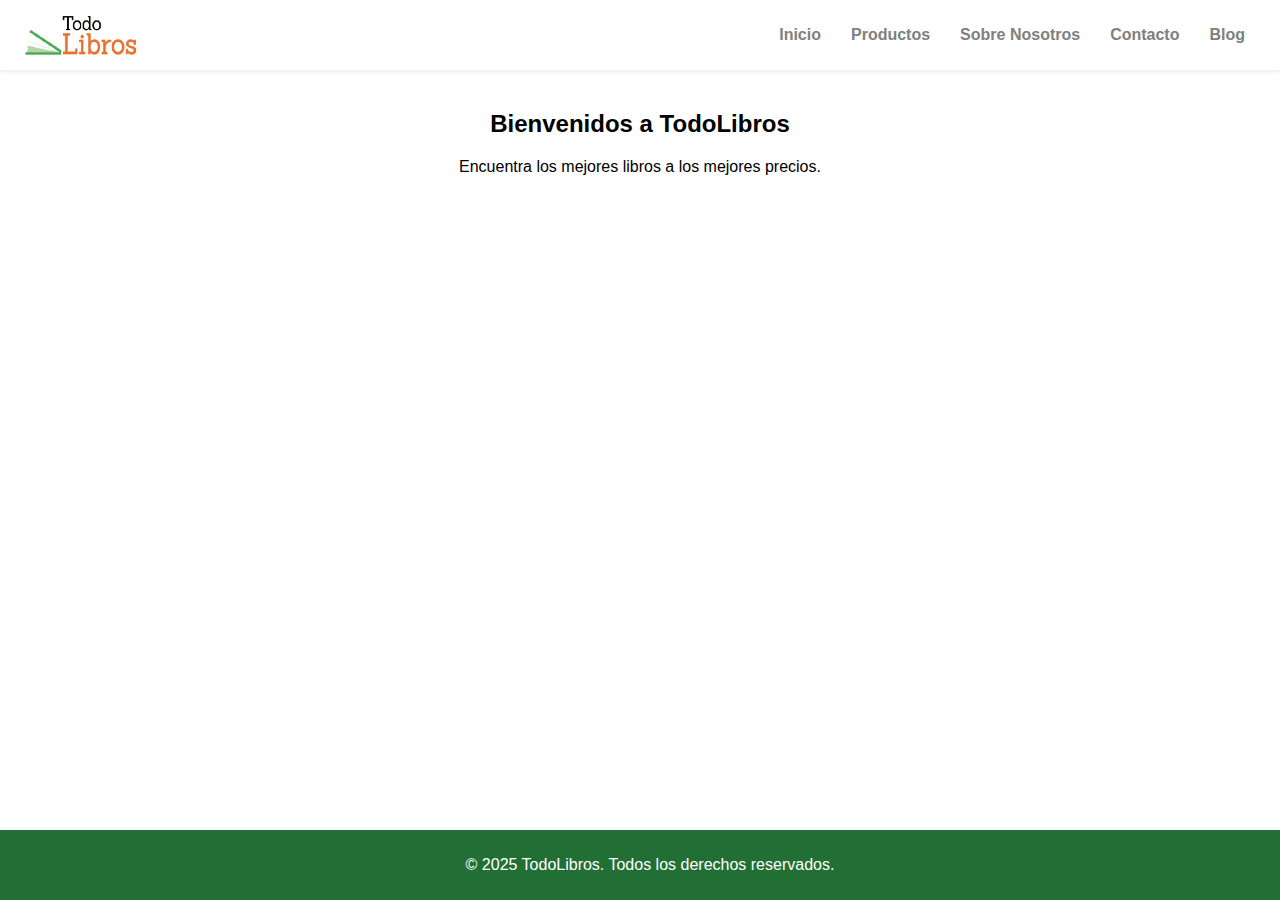
==== index.html @ 60c57262 "feat(Html): Estructura de archivos html, css, images" ====
<html lang="es">
<head>
    <meta charset="UTF-8">
    <meta name="viewport" content="width=device-width, initial-scale=1.0">
    <title>TodoLibros - Inicio</title>
    <link rel="stylesheet" href="css/styles.css">
</head>
<body>
    <header>
        <nav>
            <div class="logo">
                <img src="img/logo.png" alt="TodoLibros">
            </div>
            <ul>
                <li><a href="index.html">Inicio</a></li>
                <li><a href="productos.html">Productos</a></li>
                <li><a href="nosotros.html">Sobre Nosotros</a></li>
                <li><a href="contacto.html">Contacto</a></li>
                <li><a href="blog.html">Blog</a></li>
            </ul>
        </nav>
    </header>
    <main>
        <h2>Bienvenidos a TodoLibros</h2>
        <p>Encuentra los mejores libros a los mejores precios.</p>
    </main>
    <footer>
        <p>&copy; 2025 TodoLibros. Todos los derechos reservados.</p>
    </footer>
    <script src="script.js"></script>
</body>
</html>
---- css/styles.css ----
body {
  font-family: Arial, sans-serif;
  margin: 0;
  padding: 0;
  text-align: center;
  background-color: #ffffff;
  display: flex;
  flex-direction: column;
  min-height: 100vh;
}
header {
  background-color: #ffff;
  color: white;
  padding: 10px 0;
  display: flex;
  justify-content: space-between;
  align-items: center;
  box-shadow: 0 1px 5px rgba(0, 0, 0, 0.1);
}

nav {
  display: flex;
  align-items: center;
  justify-content: space-between;
  width: 100%;
  padding: 0 20px;
}
.logo img {
  height: 50px;
}
nav ul {
  list-style: none;
  padding: 0;
  margin: 0;
  display: flex;
}
nav ul li {
  margin: 0 15px;
}
nav ul li a {
  color: gray;
  text-decoration: none;
  font-weight: bold;
}
nav ul li a:hover {
  text-decoration: underline;
}
.producto {
  padding: 10px;
  margin: 10px;
  display: inline-block;
  max-width: 400px;
}
.contact-form {
  display: flex;
  flex-direction: column;
  max-width: 400px;
  margin: 0 auto;
  gap: 10px;
}
.contact-form label {
  text-align: left;
  font-weight: bold;
}
.contact-form input, .contact-form textarea {
  width: 100%;
  padding: 10px;
  border: 1px solid #ddd;
  border-radius: 5px;
}
.contact-form button {
  background-color: #f57c22;
  color: white;
  border: none;
  padding: 10px;
  cursor: pointer;
}
.contact-form button:hover {
  background-color: #e06b1d;
}


main {
  flex: 1;
  padding: 20px;
}
footer {
  background-color: #226f35;
  color: white;
  padding: 10px;
  text-align: center;
  position: relative;
  bottom: 0;
  width: 100%;
}
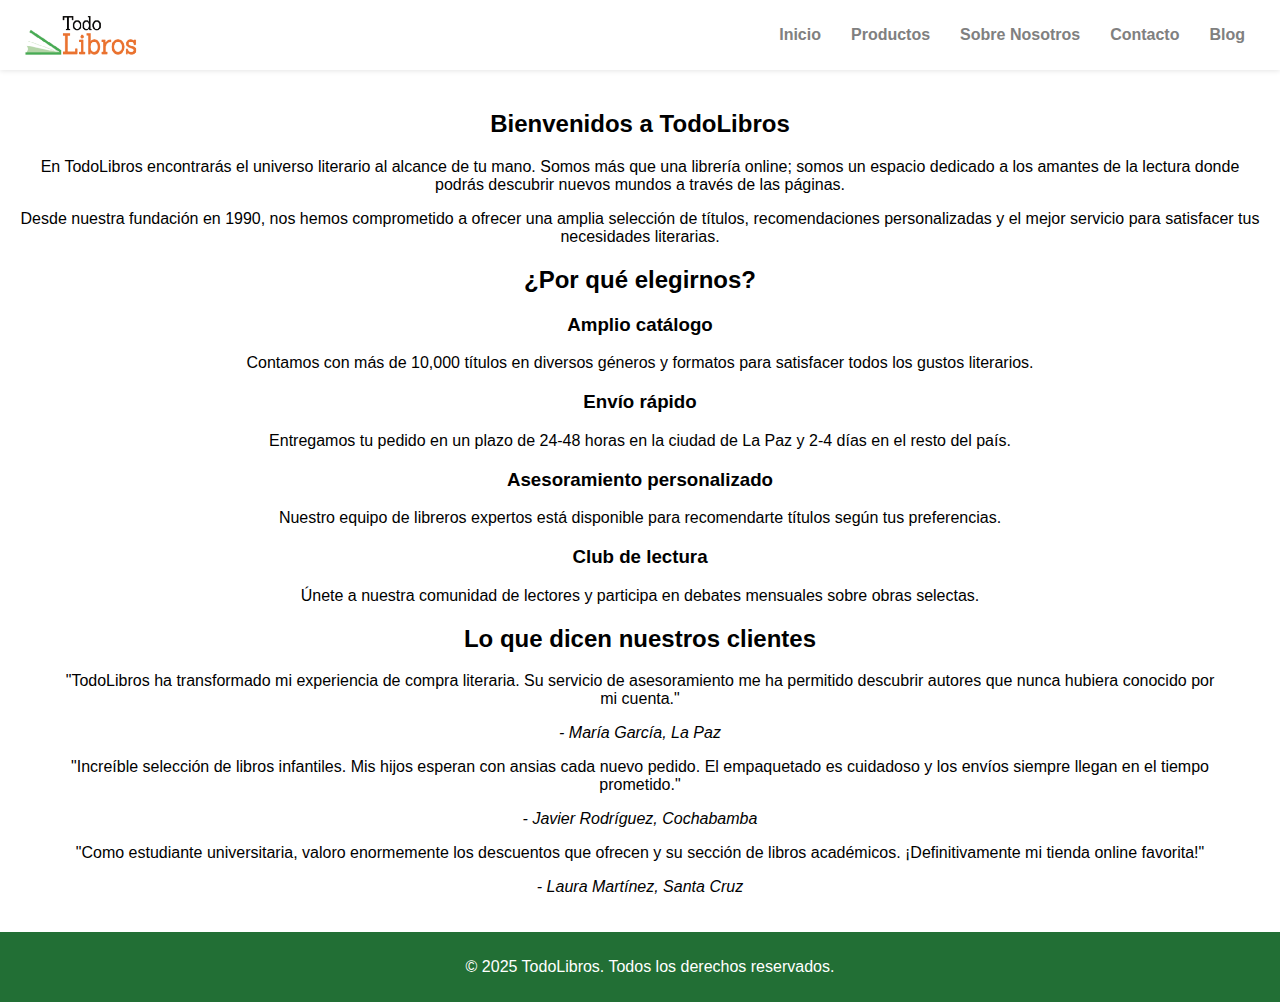
==== commit 42fc5de0: "feat(Index): Contenido en el indice" ====
--- a/index.html
+++ b/index.html
@@ -21,8 +21,49 @@
         </nav>
     </header>
     <main>
-        <h2>Bienvenidos a TodoLibros</h2>
-        <p>Encuentra los mejores libros a los mejores precios.</p>
+        <section id="bienvenida">
+            <h2>Bienvenidos a TodoLibros</h2>
+            <p>En TodoLibros encontrarás el universo literario al alcance de tu mano. Somos más que una librería online; somos un espacio dedicado a los amantes de la lectura donde podrás descubrir nuevos mundos a través de las páginas.</p>
+            <p>Desde nuestra fundación en 1990, nos hemos comprometido a ofrecer una amplia selección de títulos, recomendaciones personalizadas y el mejor servicio para satisfacer tus necesidades literarias.</p>
+        </section>
+
+        <section id="destacados">
+            <h2>¿Por qué elegirnos?</h2>
+            <article>
+                <h3>Amplio catálogo</h3>
+                <p>Contamos con más de 10,000 títulos en diversos géneros y formatos para satisfacer todos los gustos literarios.</p>
+            </article>
+            <article>
+                <h3>Envío rápido</h3>
+                <p>Entregamos tu pedido en un plazo de 24-48 horas en la ciudad de La Paz y 2-4 días en el resto del país.</p>
+            </article>
+            <article>
+                <h3>Asesoramiento personalizado</h3>
+                <p>Nuestro equipo de libreros expertos está disponible para recomendarte títulos según tus preferencias.</p>
+            </article>
+            <article>
+                <h3>Club de lectura</h3>
+                <p>Únete a nuestra comunidad de lectores y participa en debates mensuales sobre obras selectas.</p>
+            </article>
+        </section>
+
+
+        <section id="testimonios">
+            <h2>Lo que dicen nuestros clientes</h2>
+            <blockquote>
+                <p>"TodoLibros ha transformado mi experiencia de compra literaria. Su servicio de asesoramiento me ha permitido descubrir autores que nunca hubiera conocido por mi cuenta."</p>
+                <cite>- María García, La Paz</cite>
+            </blockquote>
+            <blockquote>
+                <p>"Increíble selección de libros infantiles. Mis hijos esperan con ansias cada nuevo pedido. El empaquetado es cuidadoso y los envíos siempre llegan en el tiempo prometido."</p>
+                <cite>- Javier Rodríguez, Cochabamba</cite>
+            </blockquote>
+            <blockquote>
+                <p>"Como estudiante universitaria, valoro enormemente los descuentos que ofrecen y su sección de libros académicos. ¡Definitivamente mi tienda online favorita!"</p>
+                <cite>- Laura Martínez, Santa Cruz</cite>
+            </blockquote>
+        </section>
+
     </main>
     <footer>
         <p>&copy; 2025 TodoLibros. Todos los derechos reservados.</p>
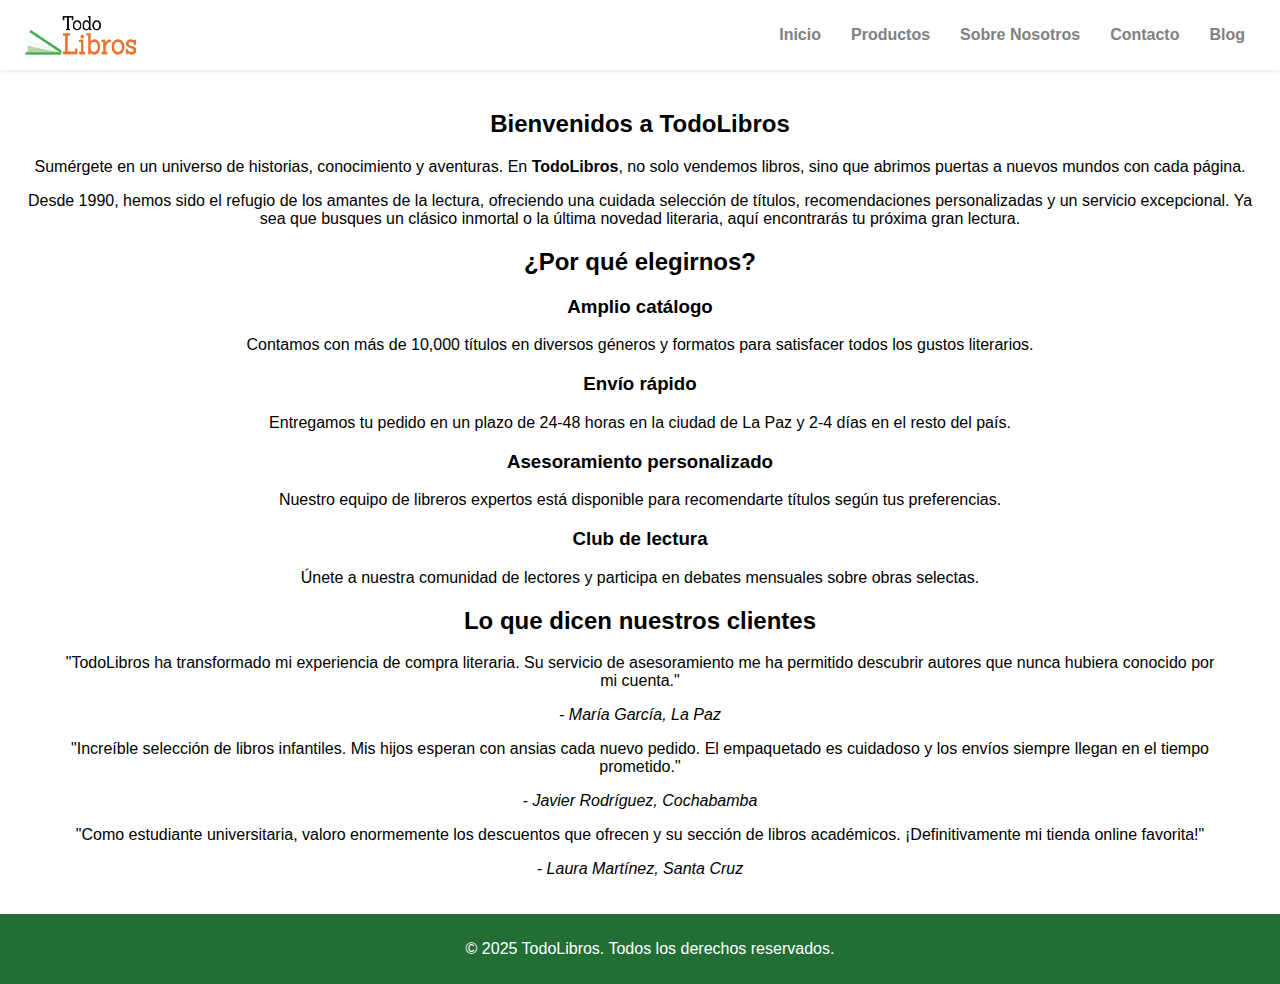
==== commit 12e4015d: "fix(Index): Cambios en contenido" ====
--- a/index.html
+++ b/index.html
@@ -23,8 +23,8 @@
     <main>
         <section id="bienvenida">
             <h2>Bienvenidos a TodoLibros</h2>
-            <p>En TodoLibros encontrarás el universo literario al alcance de tu mano. Somos más que una librería online; somos un espacio dedicado a los amantes de la lectura donde podrás descubrir nuevos mundos a través de las páginas.</p>
-            <p>Desde nuestra fundación en 1990, nos hemos comprometido a ofrecer una amplia selección de títulos, recomendaciones personalizadas y el mejor servicio para satisfacer tus necesidades literarias.</p>
+            <p>Sumérgete en un universo de historias, conocimiento y aventuras. En <strong>TodoLibros</strong>, no solo vendemos libros, sino que abrimos puertas a nuevos mundos con cada página.</p>
+            <p>Desde 1990, hemos sido el refugio de los amantes de la lectura, ofreciendo una cuidada selección de títulos, recomendaciones personalizadas y un servicio excepcional. Ya sea que busques un clásico inmortal o la última novedad literaria, aquí encontrarás tu próxima gran lectura.</p>
         </section>
 
         <section id="destacados">
